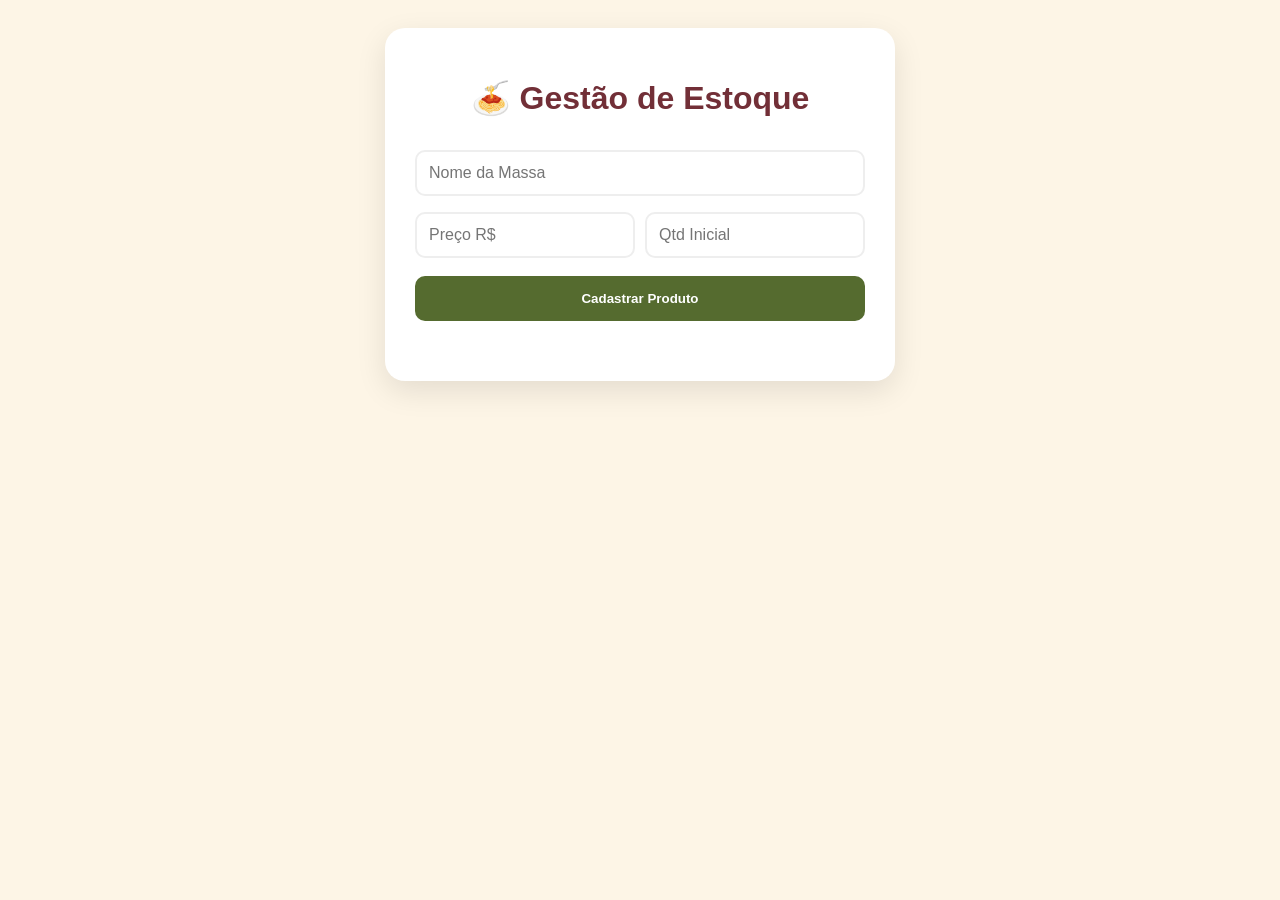
==== frontend/index.html @ b35c6b0c "Conectando o frontend ao servidor do Render" ====
<!DOCTYPE html>
<html lang="pt-BR">
<head>
    <meta charset="UTF-8">
    <meta name="viewport" content="width=device-width, initial-scale=1.0">
    <title>Pri Massas - Gestão</title>
    <style>
        :root { --vinho: #722F37; --oliva: #556B2F; --creme: #fdf5e6; }
        body { font-family: 'Segoe UI', sans-serif; background: var(--creme); display: flex; justify-content: center; padding: 20px; }
        .app-card { width: 100%; max-width: 450px; background: white; padding: 30px; border-radius: 20px; box-shadow: 0 10px 30px rgba(0,0,0,0.1); }
        h1 { color: var(--vinho); text-align: center; margin-bottom: 25px; }
        
        input { width: 100%; padding: 12px; margin: 8px 0; border: 2px solid #eee; border-radius: 10px; box-sizing: border-box; font-size: 16px; }
        .btn-salvar { width: 100%; padding: 15px; background: var(--oliva); color: white; border: none; border-radius: 10px; font-weight: bold; cursor: pointer; margin-top: 10px; }
        
        .lista-itens { margin-top: 30px; }
        .item { background: #fff; margin: 12px 0; padding: 15px; border-radius: 15px; border: 1px solid #eee; display: flex; justify-content: space-between; align-items: center; }
        .btn-acao { border: none; padding: 8px 12px; border-radius: 8px; cursor: pointer; font-weight: bold; margin-left: 5px; }
        .btn-add { background: #e8f5e9; color: var(--oliva); border: 1px solid var(--oliva); }
        .btn-del { background: #ffebee; color: #c62828; border: 1px solid #c62828; }
        
        .info b { color: #333; font-size: 1.1rem; }
        .info span { color: #666; font-size: 0.85rem; display: block; margin-top: 3px; }
    </style>
</head>
<body>

<div class="app-card">
    <h1>🍝 Gestão de Estoque</h1>
    
    <input type="text" id="nomeMassa" placeholder="Nome da Massa">
    <div style="display: flex; gap: 10px;">
        <input type="number" id="precoMassa" placeholder="Preço R$">
        <input type="number" id="qtdMassa" placeholder="Qtd Inicial">
    </div>
    <button class="btn-salvar" onclick="salvar()">Cadastrar Produto</button>

    <div class="lista-itens" id="lista"></div>
</div>

<script>
    // USANDO IP DIRETO PARA EVITAR BLOQUEIO DO NAVEGADOR
    const API = "https://projeto-primassas.onrender.com/api/produtos";

    async function atualizar() {
        try {
            const res = await fetch(API);
            const dados = await res.json();
            const listaDiv = document.getElementById('lista');
            listaDiv.innerHTML = '';

            dados.forEach(p => {
                listaDiv.innerHTML += `
                    <div class="item">
                        <div class="info">
                            <b>${p.nome}</b>
                            <span>Estoque: ${p.quantidade || 0} | R$ ${p.preco.toFixed(2)}</span>
                        </div>
                        <div>
                            <button class="btn-acao btn-add" onclick="somarEstoque('${p._id}')">+ Add</button>
                            <button class="btn-acao btn-del" onclick="apagar('${p._id}')">🗑️</button>
                        </div>
                    </div>
                `;
            });
        } catch (e) {
            console.log("Erro de conexão. Tentando alternativa...");
        }
    }

    async function salvar() {
        const nome = document.getElementById('nomeMassa').value;
        const preco = document.getElementById('precoMassa').value;
        const quantidade = document.getElementById('qtdMassa').value;

        if(!nome || !preco) return alert("Preencha os campos!");

        await fetch(API, {
            method: 'POST',
            headers: {'Content-Type': 'application/json'},
            body: JSON.stringify({ nome, preco: Number(preco), quantidade: Number(quantidade) })
        });
        
        limpar();
        atualizar();
    }

    async function apagar(id) {
        if(confirm("Deseja apagar este produto?")) {
            await fetch(`${API}/${id}`, { method: 'DELETE' });
            atualizar();
        }
    }

    async function somarEstoque(id) {
        const valor = prompt("Quantas unidades deseja ADICIONAR?");
        if(valor) {
            await fetch(`${API}/${id}/adicionar`, {
                method: 'PATCH',
                headers: {'Content-Type': 'application/json'},
                body: JSON.stringify({ quantidadeAdicional: Number(valor) })
            });
            atualizar();
        }
    }

    function limpar() {
        document.getElementById('nomeMassa').value = '';
        document.getElementById('precoMassa').value = '';
        document.getElementById('qtdMassa').value = '';
    }

    atualizar();
</script>
</body>
</html>
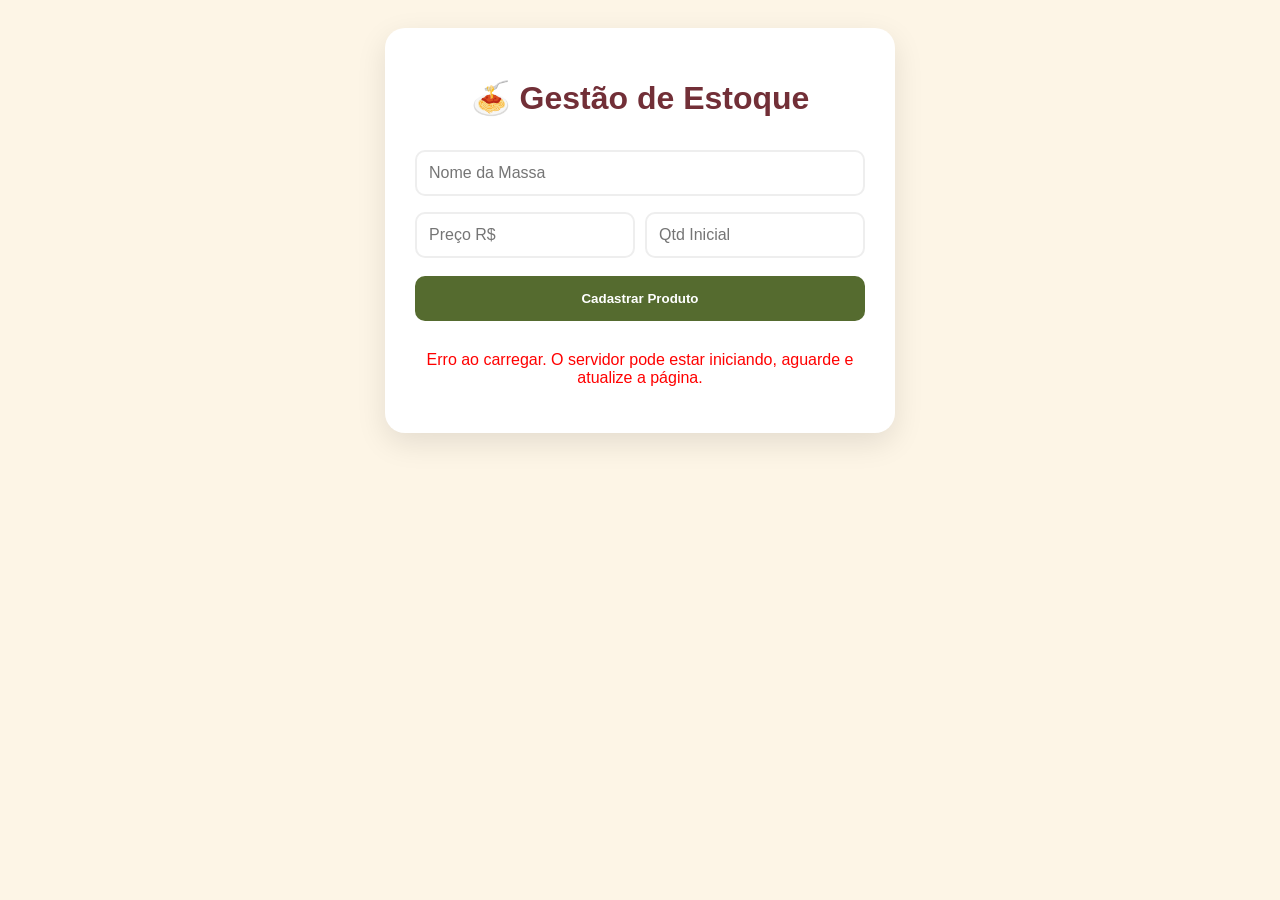
==== commit aab797e0: "Bloqueio de duplicação e correção do botão apagar" ====
--- a/frontend/index.html
+++ b/frontend/index.html
@@ -12,6 +12,7 @@
         
         input { width: 100%; padding: 12px; margin: 8px 0; border: 2px solid #eee; border-radius: 10px; box-sizing: border-box; font-size: 16px; }
         .btn-salvar { width: 100%; padding: 15px; background: var(--oliva); color: white; border: none; border-radius: 10px; font-weight: bold; cursor: pointer; margin-top: 10px; }
+        .btn-salvar:disabled { background: #ccc; cursor: not-allowed; }
         
         .lista-itens { margin-top: 30px; }
         .item { background: #fff; margin: 12px 0; padding: 15px; border-radius: 15px; border: 1px solid #eee; display: flex; justify-content: space-between; align-items: center; }
@@ -33,13 +34,14 @@
         <input type="number" id="precoMassa" placeholder="Preço R$">
         <input type="number" id="qtdMassa" placeholder="Qtd Inicial">
     </div>
-    <button class="btn-salvar" onclick="salvar()">Cadastrar Produto</button>
+    <button class="btn-salvar" id="btnSalvar" onclick="salvar()">Cadastrar Produto</button>
 
-    <div class="lista-itens" id="lista"></div>
+    <div class="lista-itens" id="lista">
+        <p style="text-align: center; color: #666;">Carregando estoque...</p>
+    </div>
 </div>
 
 <script>
-    // USANDO IP DIRETO PARA EVITAR BLOQUEIO DO NAVEGADOR
     const API = "https://projeto-primassas.onrender.com/api/produtos";
 
     async function atualizar() {
@@ -48,6 +50,11 @@
             const dados = await res.json();
             const listaDiv = document.getElementById('lista');
             listaDiv.innerHTML = '';
+
+            if (dados.length === 0) {
+                listaDiv.innerHTML = '<p style="text-align: center; color: #666;">Nenhum produto cadastrado.</p>';
+                return;
+            }
 
             dados.forEach(p => {
                 listaDiv.innerHTML += `
@@ -64,7 +71,7 @@
                 `;
             });
         } catch (e) {
-            console.log("Erro de conexão. Tentando alternativa...");
+            document.getElementById('lista').innerHTML = '<p style="text-align: center; color: red;">Erro ao carregar. O servidor pode estar iniciando, aguarde e atualize a página.</p>';
         }
     }
 
@@ -72,35 +79,59 @@
         const nome = document.getElementById('nomeMassa').value;
         const preco = document.getElementById('precoMassa').value;
         const quantidade = document.getElementById('qtdMassa').value;
+        const btn = document.getElementById('btnSalvar');
 
-        if(!nome || !preco) return alert("Preencha os campos!");
+        if(!nome || !preco) return alert("Preencha o nome e o preço!");
 
-        await fetch(API, {
-            method: 'POST',
-            headers: {'Content-Type': 'application/json'},
-            body: JSON.stringify({ nome, preco: Number(preco), quantidade: Number(quantidade) })
-        });
-        
-        limpar();
-        atualizar();
+        // Trava o botão para não dar cliques duplos
+        btn.innerText = "Salvando...";
+        btn.disabled = true;
+
+        try {
+            await fetch(API, {
+                method: 'POST',
+                headers: {'Content-Type': 'application/json'},
+                body: JSON.stringify({ nome, preco: Number(preco), quantidade: Number(quantidade) })
+            });
+            limpar();
+            await atualizar();
+        } catch (e) {
+            alert("Erro ao salvar. Verifique a conexão.");
+        }
+
+        // Destrava o botão
+        btn.innerText = "Cadastrar Produto";
+        btn.disabled = false;
     }
 
     async function apagar(id) {
-        if(confirm("Deseja apagar este produto?")) {
-            await fetch(`${API}/${id}`, { method: 'DELETE' });
-            atualizar();
+        if(confirm("Deseja apagar este produto da lista?")) {
+            try {
+                const res = await fetch(`${API}/${id}`, { method: 'DELETE' });
+                if(res.ok) {
+                    await atualizar();
+                } else {
+                    alert("Erro: O servidor não conseguiu apagar.");
+                }
+            } catch (e) {
+                alert("Erro de comunicação com o servidor.");
+            }
         }
     }
 
     async function somarEstoque(id) {
         const valor = prompt("Quantas unidades deseja ADICIONAR?");
-        if(valor) {
-            await fetch(`${API}/${id}/adicionar`, {
-                method: 'PATCH',
-                headers: {'Content-Type': 'application/json'},
-                body: JSON.stringify({ quantidadeAdicional: Number(valor) })
-            });
-            atualizar();
+        if(valor && !isNaN(valor)) {
+            try {
+                await fetch(`${API}/${id}/adicionar`, {
+                    method: 'PATCH',
+                    headers: {'Content-Type': 'application/json'},
+                    body: JSON.stringify({ quantidadeAdicional: Number(valor) })
+                });
+                await atualizar();
+            } catch (e) {
+                alert("Erro ao adicionar estoque.");
+            }
         }
     }
 
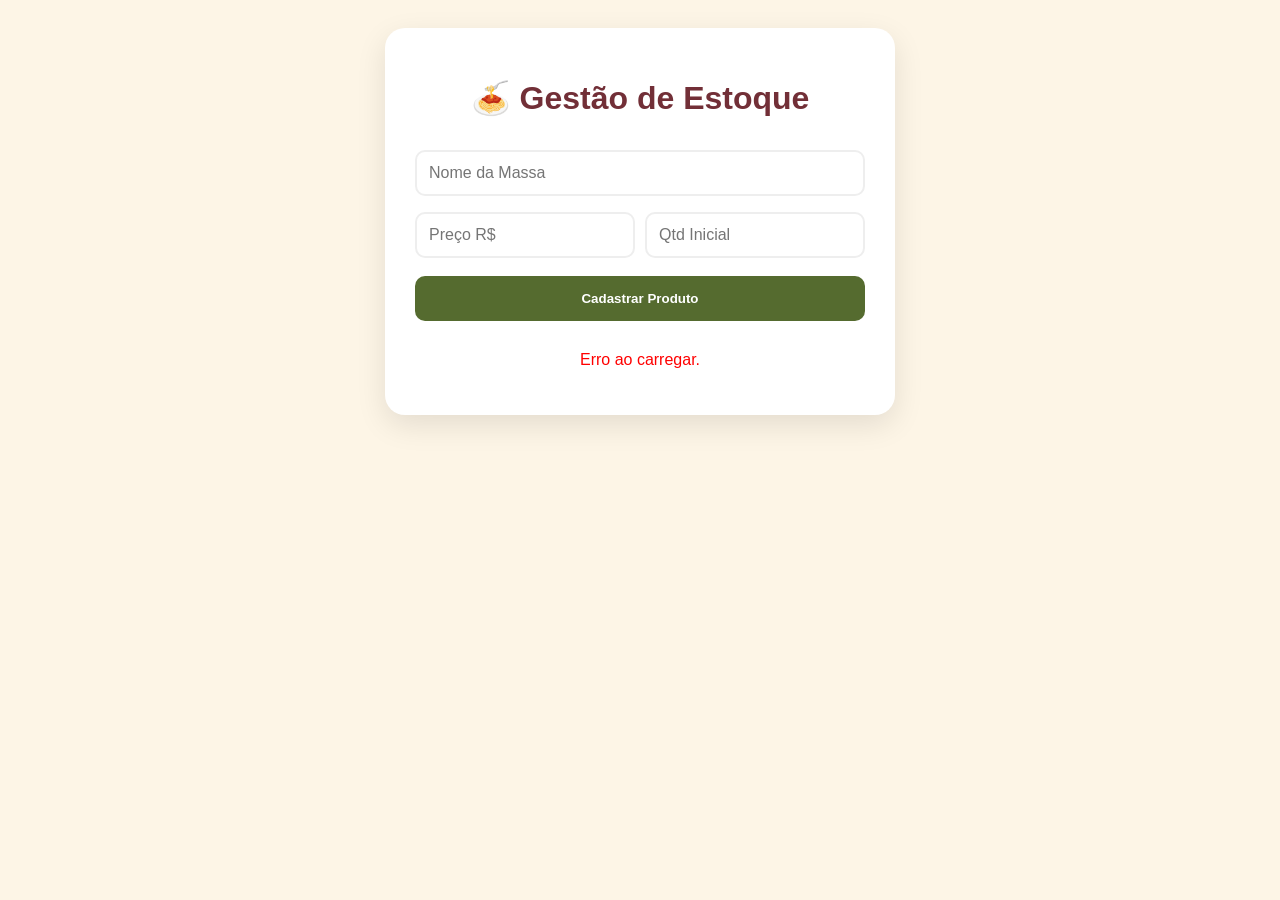
==== commit cb717171: "Reestruturando o código para ajuste" ====
--- a/frontend/index.html
+++ b/frontend/index.html
@@ -49,29 +49,26 @@
             const res = await fetch(API);
             const dados = await res.json();
             const listaDiv = document.getElementById('lista');
-            listaDiv.innerHTML = '';
 
-            if (dados.length === 0) {
+            if (!dados.length) {
                 listaDiv.innerHTML = '<p style="text-align: center; color: #666;">Nenhum produto cadastrado.</p>';
                 return;
             }
 
-            dados.forEach(p => {
-                listaDiv.innerHTML += `
-                    <div class="item">
-                        <div class="info">
-                            <b>${p.nome}</b>
-                            <span>Estoque: ${p.quantidade || 0} | R$ ${p.preco.toFixed(2)}</span>
-                        </div>
-                        <div>
-                            <button class="btn-acao btn-add" onclick="somarEstoque('${p._id}')">+ Add</button>
-                            <button class="btn-acao btn-del" onclick="apagar('${p._id}')">🗑️</button>
-                        </div>
+            listaDiv.innerHTML = dados.map(p => `
+                <div class="item">
+                    <div class="info">
+                        <b>${p.nome}</b>
+                        <span>Estoque: ${p.quantidade || 0} | R$ ${p.preco.toFixed(2)}</span>
                     </div>
-                `;
-            });
+                    <div>
+                        <button class="btn-acao btn-add" data-id="${p._id}" data-action="add">+ Add</button>
+                        <button class="btn-acao btn-del" data-id="${p._id}" data-action="delete">🗑️</button>
+                    </div>
+                </div>
+            `).join('');
         } catch (e) {
-            document.getElementById('lista').innerHTML = '<p style="text-align: center; color: red;">Erro ao carregar. O servidor pode estar iniciando, aguarde e atualize a página.</p>';
+            document.getElementById('lista').innerHTML = '<p style="text-align: center; color: red;">Erro ao carregar.</p>';
         }
     }
 
@@ -142,6 +139,16 @@
     }
 
     atualizar();
+
+    document.getElementById('lista').addEventListener('click', event => {
+        const btn = event.target.closest('button');
+        if (!btn) return;
+
+        const id = btn.dataset.id;
+        const action = btn.dataset.action;
+        if (action === 'delete') apagar(id);
+        if (action === 'add') somarEstoque(id);
+    });
 </script>
 </body>
 </html>
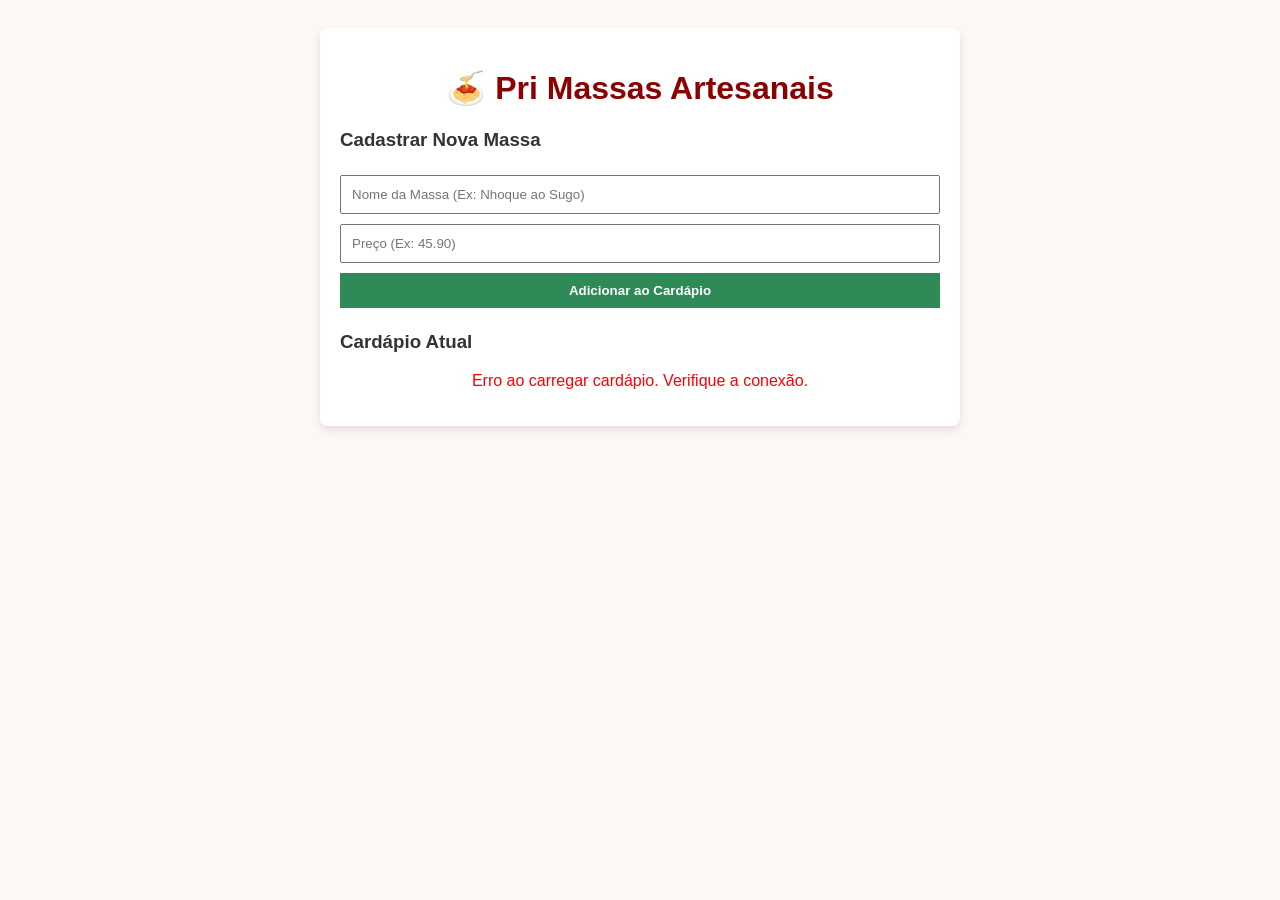
==== commit ac2b85ae: "Corrige API e adiciona função apagar" ====
--- a/frontend/index.html
+++ b/frontend/index.html
@@ -3,152 +3,147 @@
 <head>
     <meta charset="UTF-8">
     <meta name="viewport" content="width=device-width, initial-scale=1.0">
-    <title>Pri Massas - Gestão</title>
+    <title>Pri Massas Artesanais - Cardápio</title>
     <style>
-        :root { --vinho: #722F37; --oliva: #556B2F; --creme: #fdf5e6; }
-        body { font-family: 'Segoe UI', sans-serif; background: var(--creme); display: flex; justify-content: center; padding: 20px; }
-        .app-card { width: 100%; max-width: 450px; background: white; padding: 30px; border-radius: 20px; box-shadow: 0 10px 30px rgba(0,0,0,0.1); }
-        h1 { color: var(--vinho); text-align: center; margin-bottom: 25px; }
-        
-        input { width: 100%; padding: 12px; margin: 8px 0; border: 2px solid #eee; border-radius: 10px; box-sizing: border-box; font-size: 16px; }
-        .btn-salvar { width: 100%; padding: 15px; background: var(--oliva); color: white; border: none; border-radius: 10px; font-weight: bold; cursor: pointer; margin-top: 10px; }
-        .btn-salvar:disabled { background: #ccc; cursor: not-allowed; }
-        
-        .lista-itens { margin-top: 30px; }
-        .item { background: #fff; margin: 12px 0; padding: 15px; border-radius: 15px; border: 1px solid #eee; display: flex; justify-content: space-between; align-items: center; }
-        .btn-acao { border: none; padding: 8px 12px; border-radius: 8px; cursor: pointer; font-weight: bold; margin-left: 5px; }
-        .btn-add { background: #e8f5e9; color: var(--oliva); border: 1px solid var(--oliva); }
-        .btn-del { background: #ffebee; color: #c62828; border: 1px solid #c62828; }
-        
-        .info b { color: #333; font-size: 1.1rem; }
-        .info span { color: #666; font-size: 0.85rem; display: block; margin-top: 3px; }
+        body { font-family: Arial, sans-serif; background-color: #fdf8f5; color: #333; padding: 20px; }
+        .container { max-width: 600px; margin: 0 auto; background: white; padding: 20px; border-radius: 8px; box-shadow: 0 4px 8px rgba(0,0,0,0.1); }
+        h1 { color: #8b0000; text-align: center; }
+        input, button { width: 100%; padding: 10px; margin: 5px 0; box-sizing: border-box; }
+        button { background-color: #2e8b57; color: white; border: none; cursor: pointer; font-weight: bold; }
+        button:hover { background-color: #246b43; }
+        .massa-item { background: #fff3e0; margin: 10px 0; padding: 10px; border-left: 5px solid #ff8c00; display: flex; justify-content: space-between; align-items: center; }
+        .btn-apagar { background-color: #dc3545; padding: 5px 10px; font-size: 12px; width: auto; }
+        .btn-apagar:hover { background-color: #c82333; }
     </style>
 </head>
 <body>
+    <div class="container">
+        <h1>🍝 Pri Massas Artesanais</h1>
+        
+        <h3>Cadastrar Nova Massa</h3>
+        <input type="text" id="nomeMassa" placeholder="Nome da Massa (Ex: Nhoque ao Sugo)">
+        <input type="number" id="precoMassa" placeholder="Preço (Ex: 45.90)">
+        <button onclick="salvarMassa()">Adicionar ao Cardápio</button>
 
-<div class="app-card">
-    <h1>🍝 Gestão de Estoque</h1>
-    
-    <input type="text" id="nomeMassa" placeholder="Nome da Massa">
-    <div style="display: flex; gap: 10px;">
-        <input type="number" id="precoMassa" placeholder="Preço R$">
-        <input type="number" id="qtdMassa" placeholder="Qtd Inicial">
+        <h3>Cardápio Atual</h3>
+        <div id="listaMassas">
+            <p style="text-align: center; color: #666;">Carregando cardápio...</p>
+        </div>
     </div>
-    <button class="btn-salvar" id="btnSalvar" onclick="salvar()">Cadastrar Produto</button>
 
-    <div class="lista-itens" id="lista">
-        <p style="text-align: center; color: #666;">Carregando estoque...</p>
-    </div>
-</div>
+    <script>
+        // URL da API no Render (CORRIGIDA)
+        const API_URL = "https://projeto-primassas.onrender.com/api/produtos";
 
-<script>
-    const API = "https://projeto-primassas.onrender.com/api/produtos";
+        // Função para buscar as massas no servidor
+        async function carregarCardapio() {
+            try {
+                const resposta = await fetch(API_URL);
+                
+                if (!resposta.ok) {
+                    throw new Error(`Erro HTTP: ${resposta.status}`);
+                }
+                
+                const massas = await resposta.json();
+                
+                const divLista = document.getElementById('listaMassas');
+                
+                if (massas.length === 0) {
+                    divLista.innerHTML = '<p style="text-align: center; color: #666;">Nenhuma massa cadastrada ainda.</p>';
+                    return;
+                }
 
-    async function atualizar() {
-        try {
-            const res = await fetch(API);
-            const dados = await res.json();
-            const listaDiv = document.getElementById('lista');
+                divLista.innerHTML = ''; // Limpa a lista antes de mostrar
 
-            if (!dados.length) {
-                listaDiv.innerHTML = '<p style="text-align: center; color: #666;">Nenhum produto cadastrado.</p>';
+                massas.forEach(massa => {
+                    divLista.innerHTML += `
+                        <div class="massa-item">
+                            <div>
+                                <strong>${massa.nome}</strong> - R$ ${massa.preco.toFixed(2)}
+                                ${massa.quantidade ? `<br><small>Estoque: ${massa.quantidade}</small>` : ''}
+                            </div>
+                            <button class="btn-apagar" onclick="apagarMassa('${massa._id}')">🗑️ Apagar</button>
+                        </div>
+                    `;
+                });
+            } catch (erro) {
+                console.error("Erro ao carregar:", erro);
+                document.getElementById('listaMassas').innerHTML = '<p style="text-align: center; color: red;">Erro ao carregar cardápio. Verifique a conexão.</p>';
+            }
+        }
+
+        // Função para salvar uma nova massa no banco de dados
+        async function salvarMassa() {
+            const nome = document.getElementById('nomeMassa').value;
+            const preco = document.getElementById('precoMassa').value;
+
+            if(!nome || !preco) {
+                alert("Por favor, preencha o nome e o preço da massa!");
                 return;
             }
 
-            listaDiv.innerHTML = dados.map(p => `
-                <div class="item">
-                    <div class="info">
-                        <b>${p.nome}</b>
-                        <span>Estoque: ${p.quantidade || 0} | R$ ${p.preco.toFixed(2)}</span>
-                    </div>
-                    <div>
-                        <button class="btn-acao btn-add" data-id="${p._id}" data-action="add">+ Add</button>
-                        <button class="btn-acao btn-del" data-id="${p._id}" data-action="delete">🗑️</button>
-                    </div>
-                </div>
-            `).join('');
-        } catch (e) {
-            document.getElementById('lista').innerHTML = '<p style="text-align: center; color: red;">Erro ao carregar.</p>';
-        }
-    }
+            const btn = event.target;
+            const textoOriginal = btn.innerText;
+            btn.innerText = "Salvando...";
+            btn.disabled = true;
 
-    async function salvar() {
-        const nome = document.getElementById('nomeMassa').value;
-        const preco = document.getElementById('precoMassa').value;
-        const quantidade = document.getElementById('qtdMassa').value;
-        const btn = document.getElementById('btnSalvar');
+            try {
+                const resposta = await fetch(API_URL, {
+                    method: 'POST',
+                    headers: { 'Content-Type': 'application/json' },
+                    body: JSON.stringify({ 
+                        nome: nome, 
+                        preco: Number(preco),
+                        quantidade: 0 
+                    })
+                });
 
-        if(!nome || !preco) return alert("Preencha o nome e o preço!");
+                if (!resposta.ok) {
+                    throw new Error(`Erro HTTP: ${resposta.status}`);
+                }
 
-        // Trava o botão para não dar cliques duplos
-        btn.innerText = "Salvando...";
-        btn.disabled = true;
-
-        try {
-            await fetch(API, {
-                method: 'POST',
-                headers: {'Content-Type': 'application/json'},
-                body: JSON.stringify({ nome, preco: Number(preco), quantidade: Number(quantidade) })
-            });
-            limpar();
-            await atualizar();
-        } catch (e) {
-            alert("Erro ao salvar. Verifique a conexão.");
+                document.getElementById('nomeMassa').value = '';
+                document.getElementById('precoMassa').value = '';
+                await carregarCardapio();
+                alert("Massa cadastrada com sucesso!");
+                
+            } catch(erro) {
+                console.error("Erro ao salvar:", erro);
+                alert("Erro ao salvar: " + erro.message);
+            } finally {
+                btn.innerText = textoOriginal;
+                btn.disabled = false;
+            }
         }
 
-        // Destrava o botão
-        btn.innerText = "Cadastrar Produto";
-        btn.disabled = false;
-    }
-
-    async function apagar(id) {
-        if(confirm("Deseja apagar este produto da lista?")) {
+        // Função para APAGAR uma massa (é isso que você precisava!)
+        async function apagarMassa(id) {
+            if(!confirm("⚠️ Tem certeza que deseja apagar esta massa permanentemente?")) {
+                return;
+            }
+            
             try {
-                const res = await fetch(`${API}/${id}`, { method: 'DELETE' });
-                if(res.ok) {
-                    await atualizar();
+                const resposta = await fetch(`${API_URL}/${id}`, {
+                    method: 'DELETE'
+                });
+                
+                if (resposta.ok) {
+                    alert("✅ Massa apagada com sucesso!");
+                    await carregarCardapio(); // Recarrega a lista
+                } else if (resposta.status === 404) {
+                    alert("❌ Massa não encontrada!");
                 } else {
-                    alert("Erro: O servidor não conseguiu apagar.");
+                    const erro = await resposta.text();
+                    alert(`❌ Erro ao apagar: ${resposta.status} - ${erro}`);
                 }
-            } catch (e) {
-                alert("Erro de comunicação com o servidor.");
+            } catch(erro) {
+                console.error("Erro na requisição:", erro);
+                alert("❌ Erro de conexão com o servidor. Verifique sua internet.");
             }
         }
-    }
 
-    async function somarEstoque(id) {
-        const valor = prompt("Quantas unidades deseja ADICIONAR?");
-        if(valor && !isNaN(valor)) {
-            try {
-                await fetch(`${API}/${id}/adicionar`, {
-                    method: 'PATCH',
-                    headers: {'Content-Type': 'application/json'},
-                    body: JSON.stringify({ quantidadeAdicional: Number(valor) })
-                });
-                await atualizar();
-            } catch (e) {
-                alert("Erro ao adicionar estoque.");
-            }
-        }
-    }
-
-    function limpar() {
-        document.getElementById('nomeMassa').value = '';
-        document.getElementById('precoMassa').value = '';
-        document.getElementById('qtdMassa').value = '';
-    }
-
-    atualizar();
-
-    document.getElementById('lista').addEventListener('click', event => {
-        const btn = event.target.closest('button');
-        if (!btn) return;
-
-        const id = btn.dataset.id;
-        const action = btn.dataset.action;
-        if (action === 'delete') apagar(id);
-        if (action === 'add') somarEstoque(id);
-    });
-</script>
+        // Carrega o cardápio assim que a página abre
+        carregarCardapio();
+    </script>
 </body>
 </html>
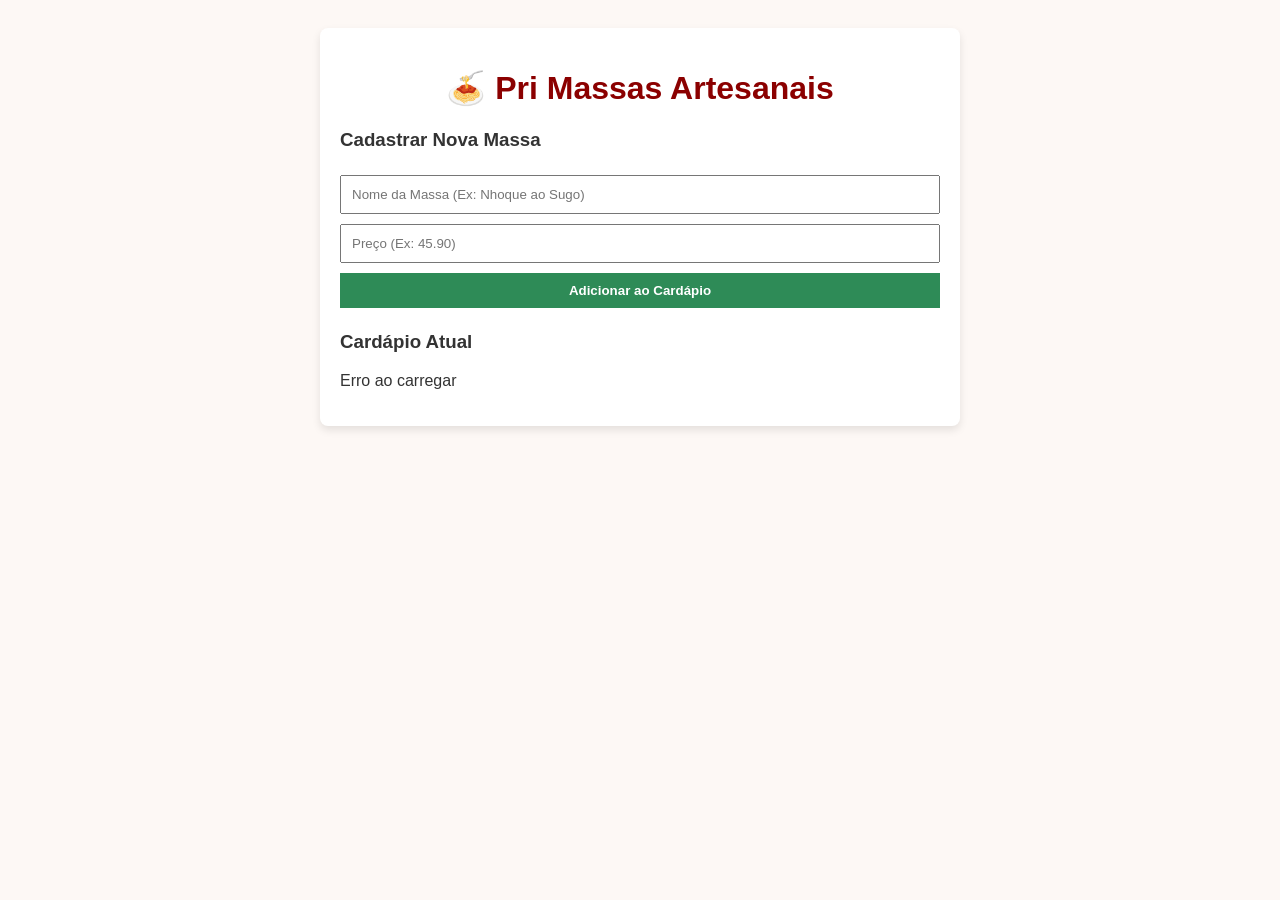
==== commit 449aea72: "Refactor cardápio loading and style cleanup Removed unused button styles and simplified error handli" ====
--- a/frontend/index.html
+++ b/frontend/index.html
@@ -11,9 +11,7 @@
         input, button { width: 100%; padding: 10px; margin: 5px 0; box-sizing: border-box; }
         button { background-color: #2e8b57; color: white; border: none; cursor: pointer; font-weight: bold; }
         button:hover { background-color: #246b43; }
-        .massa-item { background: #fff3e0; margin: 10px 0; padding: 10px; border-left: 5px solid #ff8c00; display: flex; justify-content: space-between; align-items: center; }
-        .btn-apagar { background-color: #dc3545; padding: 5px 10px; font-size: 12px; width: auto; }
-        .btn-apagar:hover { background-color: #c82333; }
+        .massa-item { background: #fff3e0; margin: 10px 0; padding: 10px; border-left: 5px solid #ff8c00; }
     </style>
 </head>
 <body>
@@ -26,124 +24,54 @@
         <button onclick="salvarMassa()">Adicionar ao Cardápio</button>
 
         <h3>Cardápio Atual</h3>
-        <div id="listaMassas">
-            <p style="text-align: center; color: #666;">Carregando cardápio...</p>
-        </div>
+        <div id="listaMassas"></div>
     </div>
 
     <script>
-        // URL da API no Render (CORRIGIDA)
         const API_URL = "https://projeto-primassas.onrender.com/api/produtos";
 
-        // Função para buscar as massas no servidor
         async function carregarCardapio() {
             try {
                 const resposta = await fetch(API_URL);
-                
-                if (!resposta.ok) {
-                    throw new Error(`Erro HTTP: ${resposta.status}`);
-                }
-                
                 const massas = await resposta.json();
                 
                 const divLista = document.getElementById('listaMassas');
-                
-                if (massas.length === 0) {
-                    divLista.innerHTML = '<p style="text-align: center; color: #666;">Nenhuma massa cadastrada ainda.</p>';
-                    return;
-                }
-
-                divLista.innerHTML = ''; // Limpa a lista antes de mostrar
+                divLista.innerHTML = '';
 
                 massas.forEach(massa => {
                     divLista.innerHTML += `
                         <div class="massa-item">
-                            <div>
-                                <strong>${massa.nome}</strong> - R$ ${massa.preco.toFixed(2)}
-                                ${massa.quantidade ? `<br><small>Estoque: ${massa.quantidade}</small>` : ''}
-                            </div>
-                            <button class="btn-apagar" onclick="apagarMassa('${massa._id}')">🗑️ Apagar</button>
+                            <strong>${massa.nome}</strong> - R$ ${massa.preco.toFixed(2)}
                         </div>
                     `;
                 });
             } catch (erro) {
-                console.error("Erro ao carregar:", erro);
-                document.getElementById('listaMassas').innerHTML = '<p style="text-align: center; color: red;">Erro ao carregar cardápio. Verifique a conexão.</p>';
+                console.error("Erro:", erro);
+                document.getElementById('listaMassas').innerHTML = '<p>Erro ao carregar</p>';
             }
         }
 
-        // Função para salvar uma nova massa no banco de dados
         async function salvarMassa() {
             const nome = document.getElementById('nomeMassa').value;
             const preco = document.getElementById('precoMassa').value;
 
             if(!nome || !preco) {
-                alert("Por favor, preencha o nome e o preço da massa!");
+                alert("Preencha nome e preço!");
                 return;
             }
 
-            const btn = event.target;
-            const textoOriginal = btn.innerText;
-            btn.innerText = "Salvando...";
-            btn.disabled = true;
+            await fetch(API_URL, {
+                method: 'POST',
+                headers: { 'Content-Type': 'application/json' },
+                body: JSON.stringify({ nome: nome, preco: Number(preco) })
+            });
 
-            try {
-                const resposta = await fetch(API_URL, {
-                    method: 'POST',
-                    headers: { 'Content-Type': 'application/json' },
-                    body: JSON.stringify({ 
-                        nome: nome, 
-                        preco: Number(preco),
-                        quantidade: 0 
-                    })
-                });
-
-                if (!resposta.ok) {
-                    throw new Error(`Erro HTTP: ${resposta.status}`);
-                }
-
-                document.getElementById('nomeMassa').value = '';
-                document.getElementById('precoMassa').value = '';
-                await carregarCardapio();
-                alert("Massa cadastrada com sucesso!");
-                
-            } catch(erro) {
-                console.error("Erro ao salvar:", erro);
-                alert("Erro ao salvar: " + erro.message);
-            } finally {
-                btn.innerText = textoOriginal;
-                btn.disabled = false;
-            }
+            document.getElementById('nomeMassa').value = '';
+            document.getElementById('precoMassa').value = '';
+            carregarCardapio();
         }
 
-        // Função para APAGAR uma massa (é isso que você precisava!)
-        async function apagarMassa(id) {
-            if(!confirm("⚠️ Tem certeza que deseja apagar esta massa permanentemente?")) {
-                return;
-            }
-            
-            try {
-                const resposta = await fetch(`${API_URL}/${id}`, {
-                    method: 'DELETE'
-                });
-                
-                if (resposta.ok) {
-                    alert("✅ Massa apagada com sucesso!");
-                    await carregarCardapio(); // Recarrega a lista
-                } else if (resposta.status === 404) {
-                    alert("❌ Massa não encontrada!");
-                } else {
-                    const erro = await resposta.text();
-                    alert(`❌ Erro ao apagar: ${resposta.status} - ${erro}`);
-                }
-            } catch(erro) {
-                console.error("Erro na requisição:", erro);
-                alert("❌ Erro de conexão com o servidor. Verifique sua internet.");
-            }
-        }
-
-        // Carrega o cardápio assim que a página abre
         carregarCardapio();
     </script>
 </body>
-</html>+</html>
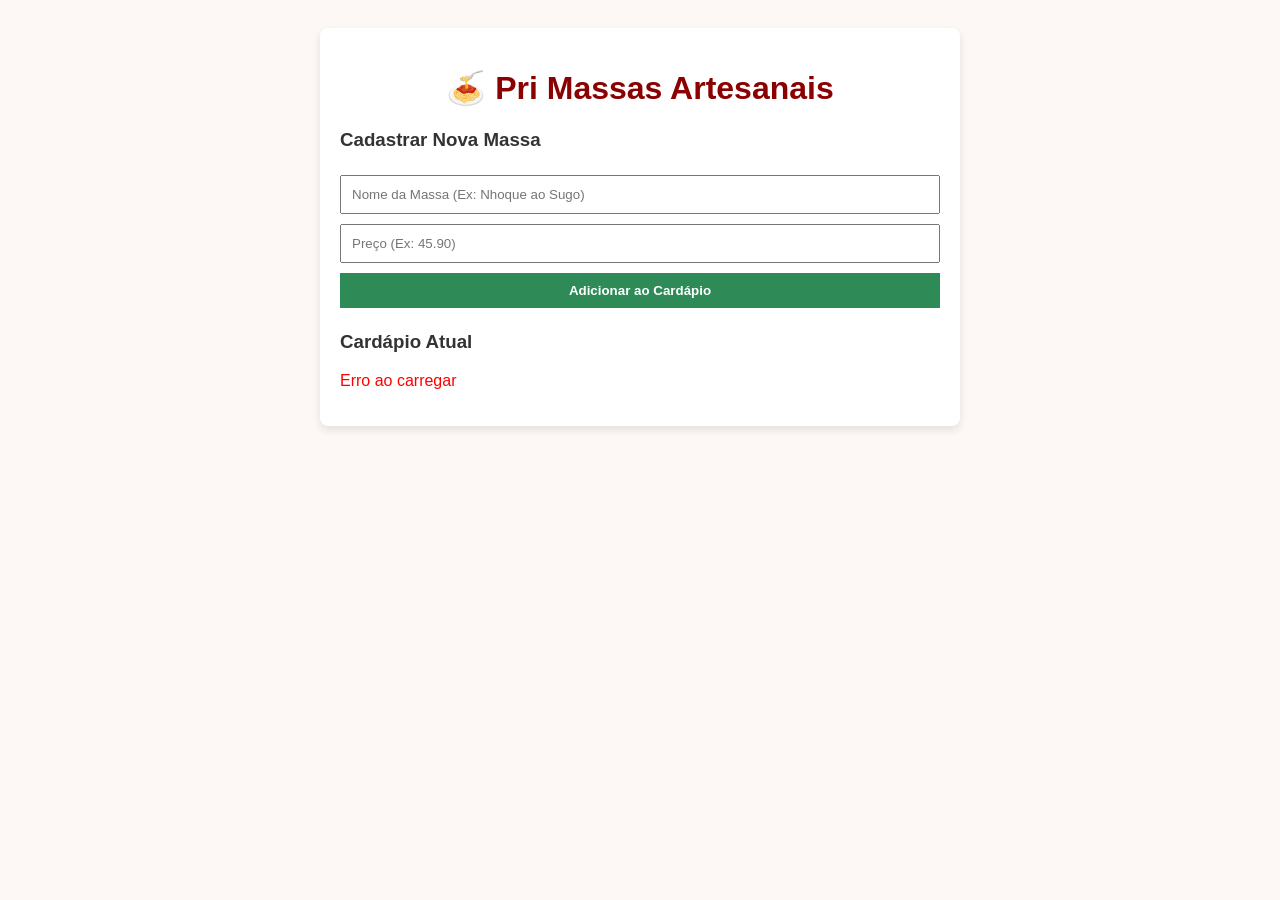
==== commit 75a87a63: "Corrige rota DELETE e adiciona função apagar no front-end" ====
--- a/frontend/index.html
+++ b/frontend/index.html
@@ -28,50 +28,100 @@
     </div>
 
     <script>
-        const API_URL = "https://projeto-primassas.onrender.com/api/produtos";
-
-        async function carregarCardapio() {
-            try {
-                const resposta = await fetch(API_URL);
-                const massas = await resposta.json();
-                
-                const divLista = document.getElementById('listaMassas');
-                divLista.innerHTML = '';
-
-                massas.forEach(massa => {
-                    divLista.innerHTML += `
-                        <div class="massa-item">
-                            <strong>${massa.nome}</strong> - R$ ${massa.preco.toFixed(2)}
-                        </div>
-                    `;
-                });
-            } catch (erro) {
-                console.error("Erro:", erro);
-                document.getElementById('listaMassas').innerHTML = '<p>Erro ao carregar</p>';
-            }
-        }
-
-        async function salvarMassa() {
-            const nome = document.getElementById('nomeMassa').value;
-            const preco = document.getElementById('precoMassa').value;
-
-            if(!nome || !preco) {
-                alert("Preencha nome e preço!");
+    const API = "https://projeto-primassas.onrender.com/api/produtos";
+    
+    // Carregar produtos
+    async function carregarProdutos() {
+        try {
+            const resposta = await fetch(API);
+            const produtos = await resposta.json();
+            
+            const lista = document.getElementById('listaMassas');
+            if (!lista) return;
+            
+            if (produtos.length === 0) {
+                lista.innerHTML = '<p>Nenhum produto cadastrado</p>';
                 return;
             }
-
-            await fetch(API_URL, {
+            
+            lista.innerHTML = produtos.map(p => `
+                <div class="massa-item">
+                    <div>
+                        <strong>${p.nome}</strong> - R$ ${p.preco}
+                        ${p.quantidade ? `<br><small>Estoque: ${p.quantidade}</small>` : ''}
+                    </div>
+                    <button onclick="apagarProduto('${p._id}')" style="background:#dc3545; color:white; border:none; padding:5px 10px; border-radius:5px; cursor:pointer;">
+                        🗑️ Apagar
+                    </button>
+                </div>
+            `).join('');
+            
+        } catch (error) {
+            console.error("Erro:", error);
+            document.getElementById('listaMassas').innerHTML = '<p style="color:red;">Erro ao carregar</p>';
+        }
+    }
+    
+    // Salvar produto
+    async function salvarMassa() {
+        const nome = document.getElementById('nomeMassa').value;
+        const preco = document.getElementById('precoMassa').value;
+        
+        if (!nome || !preco) {
+            alert("Preencha nome e preço!");
+            return;
+        }
+        
+        const btn = event.target;
+        btn.disabled = true;
+        btn.textContent = "Salvando...";
+        
+        try {
+            await fetch(API, {
                 method: 'POST',
                 headers: { 'Content-Type': 'application/json' },
-                body: JSON.stringify({ nome: nome, preco: Number(preco) })
+                body: JSON.stringify({ nome, preco: Number(preco) })
             });
-
+            
             document.getElementById('nomeMassa').value = '';
             document.getElementById('precoMassa').value = '';
-            carregarCardapio();
+            await carregarProdutos();
+            alert("Produto cadastrado!");
+            
+        } catch (error) {
+            alert("Erro ao salvar: " + error.message);
+        } finally {
+            btn.disabled = false;
+            btn.textContent = "Adicionar ao Cardápio";
         }
-
-        carregarCardapio();
-    </script>
+    }
+    
+    // APAGAR produto (a função que você precisava!)
+    async function apagarProduto(id) {
+        if (!confirm("⚠️ Tem certeza que deseja apagar este produto?")) {
+            return;
+        }
+        
+        try {
+            const resposta = await fetch(`${API}/${id}`, {
+                method: 'DELETE'
+            });
+            
+            if (resposta.ok) {
+                alert("✅ Produto apagado com sucesso!");
+                await carregarProdutos(); // Recarrega a lista
+            } else {
+                const erro = await resposta.json();
+                alert("❌ Erro: " + (erro.mensagem || "Não foi possível apagar"));
+            }
+        } catch (error) {
+            console.error("Erro no DELETE:", error);
+            alert("❌ Erro de conexão: " + error.message);
+        }
+    }
+    
+    // Iniciar
+    carregarProdutos();
+</script>
 </body>
-</html>
+</html>
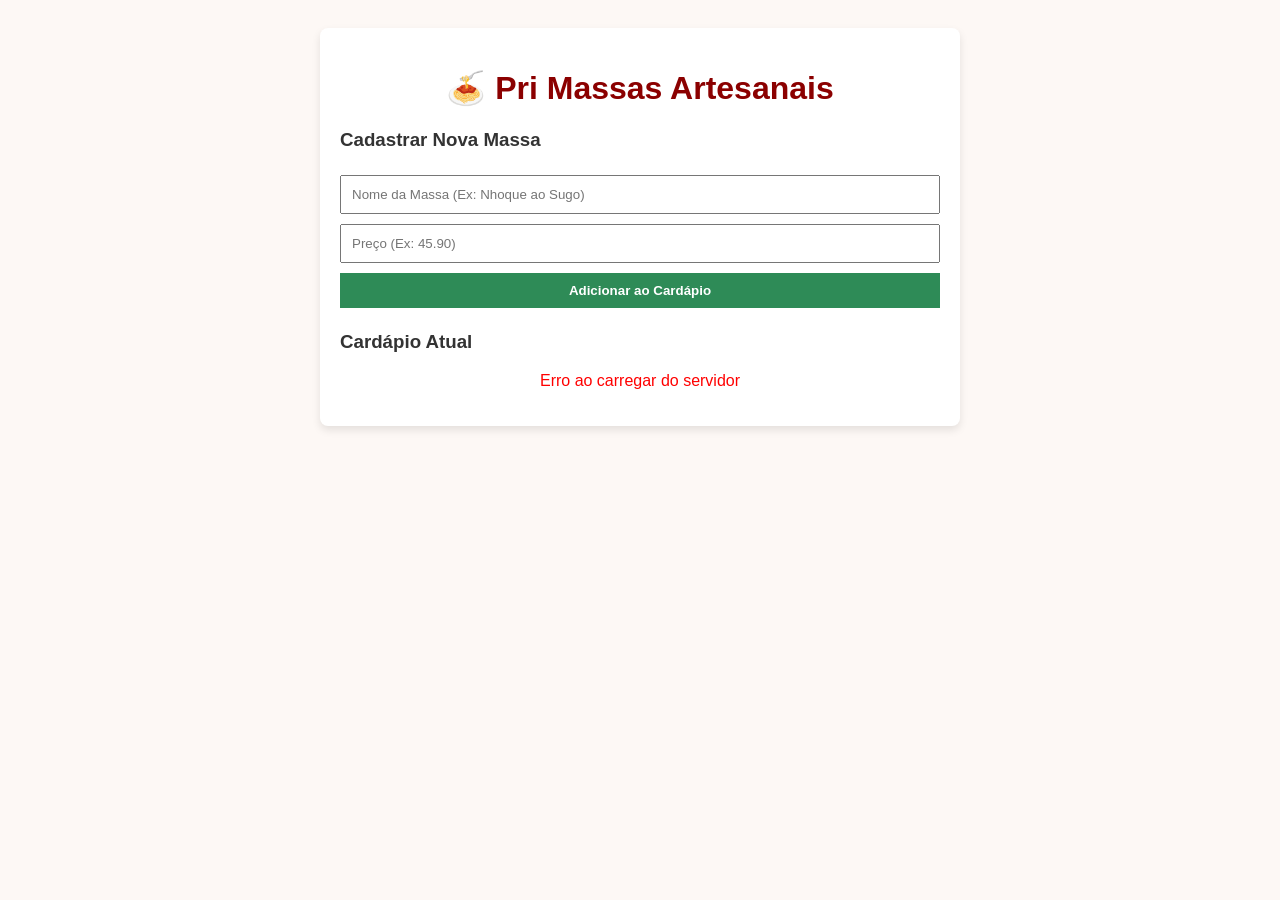
==== commit 02b53bc0: "Versão final com CRUD completo e correções de exclusão" ====
--- a/frontend/index.html
+++ b/frontend/index.html
@@ -11,7 +11,8 @@
         input, button { width: 100%; padding: 10px; margin: 5px 0; box-sizing: border-box; }
         button { background-color: #2e8b57; color: white; border: none; cursor: pointer; font-weight: bold; }
         button:hover { background-color: #246b43; }
-        .massa-item { background: #fff3e0; margin: 10px 0; padding: 10px; border-left: 5px solid #ff8c00; }
+        button:disabled { background-color: #ccc; cursor: not-allowed; }
+        .massa-item { background: #fff3e0; margin: 10px 0; padding: 15px; border-left: 5px solid #ff8c00; display: flex; justify-content: space-between; align-items: center; }
     </style>
 </head>
 <body>
@@ -21,10 +22,12 @@
         <h3>Cadastrar Nova Massa</h3>
         <input type="text" id="nomeMassa" placeholder="Nome da Massa (Ex: Nhoque ao Sugo)">
         <input type="number" id="precoMassa" placeholder="Preço (Ex: 45.90)">
-        <button onclick="salvarMassa()">Adicionar ao Cardápio</button>
+        <button id="btnSalvar" onclick="salvarMassa()">Adicionar ao Cardápio</button>
 
         <h3>Cardápio Atual</h3>
-        <div id="listaMassas"></div>
+        <div id="listaMassas">
+            <p style="text-align: center; color: #666;">Carregando cardápio...</p>
+        </div>
     </div>
 
     <script>
@@ -40,17 +43,17 @@
             if (!lista) return;
             
             if (produtos.length === 0) {
-                lista.innerHTML = '<p>Nenhum produto cadastrado</p>';
+                lista.innerHTML = '<p style="text-align:center;">Nenhum produto cadastrado</p>';
                 return;
             }
             
             lista.innerHTML = produtos.map(p => `
                 <div class="massa-item">
                     <div>
-                        <strong>${p.nome}</strong> - R$ ${p.preco}
+                        <strong>${p.nome}</strong> - R$ ${p.preco.toFixed(2)}
                         ${p.quantidade ? `<br><small>Estoque: ${p.quantidade}</small>` : ''}
                     </div>
-                    <button onclick="apagarProduto('${p._id}')" style="background:#dc3545; color:white; border:none; padding:5px 10px; border-radius:5px; cursor:pointer;">
+                    <button onclick="apagarProduto('${p._id}')" style="background:#dc3545; color:white; border:none; padding:8px 12px; border-radius:5px; cursor:pointer; width: auto;">
                         🗑️ Apagar
                     </button>
                 </div>
@@ -58,23 +61,24 @@
             
         } catch (error) {
             console.error("Erro:", error);
-            document.getElementById('listaMassas').innerHTML = '<p style="color:red;">Erro ao carregar</p>';
+            document.getElementById('listaMassas').innerHTML = '<p style="color:red; text-align:center;">Erro ao carregar do servidor</p>';
         }
     }
     
-    // Salvar produto
+    // Salvar produto com trava anti-duplicação
     async function salvarMassa() {
         const nome = document.getElementById('nomeMassa').value;
         const preco = document.getElementById('precoMassa').value;
+        const btn = document.getElementById('btnSalvar');
         
         if (!nome || !preco) {
             alert("Preencha nome e preço!");
             return;
         }
         
-        const btn = event.target;
+        // Trava o botão
         btn.disabled = true;
-        btn.textContent = "Salvando...";
+        btn.textContent = "Salvando (Aguarde)...";
         
         try {
             await fetch(API, {
@@ -86,17 +90,18 @@
             document.getElementById('nomeMassa').value = '';
             document.getElementById('precoMassa').value = '';
             await carregarProdutos();
-            alert("Produto cadastrado!");
+            alert("Produto cadastrado com sucesso!");
             
         } catch (error) {
-            alert("Erro ao salvar: " + error.message);
+            alert("Erro ao salvar: Verifique a conexão com o servidor.");
         } finally {
+            // Libera o botão novamente
             btn.disabled = false;
             btn.textContent = "Adicionar ao Cardápio";
         }
     }
     
-    // APAGAR produto (a função que você precisava!)
+    // Apagar produto de forma segura
     async function apagarProduto(id) {
         if (!confirm("⚠️ Tem certeza que deseja apagar este produto?")) {
             return;
@@ -108,20 +113,19 @@
             });
             
             if (resposta.ok) {
-                alert("✅ Produto apagado com sucesso!");
-                await carregarProdutos(); // Recarrega a lista
+                await carregarProdutos(); // Recarrega a lista sem dar alertas obstrutivos
             } else {
                 const erro = await resposta.json();
                 alert("❌ Erro: " + (erro.mensagem || "Não foi possível apagar"));
             }
         } catch (error) {
             console.error("Erro no DELETE:", error);
-            alert("❌ Erro de conexão: " + error.message);
+            alert("❌ Erro de conexão com o servidor.");
         }
     }
     
-    // Iniciar
+    // Iniciar a listagem ao abrir a página
     carregarProdutos();
-</script>
+    </script>
 </body>
 </html>
